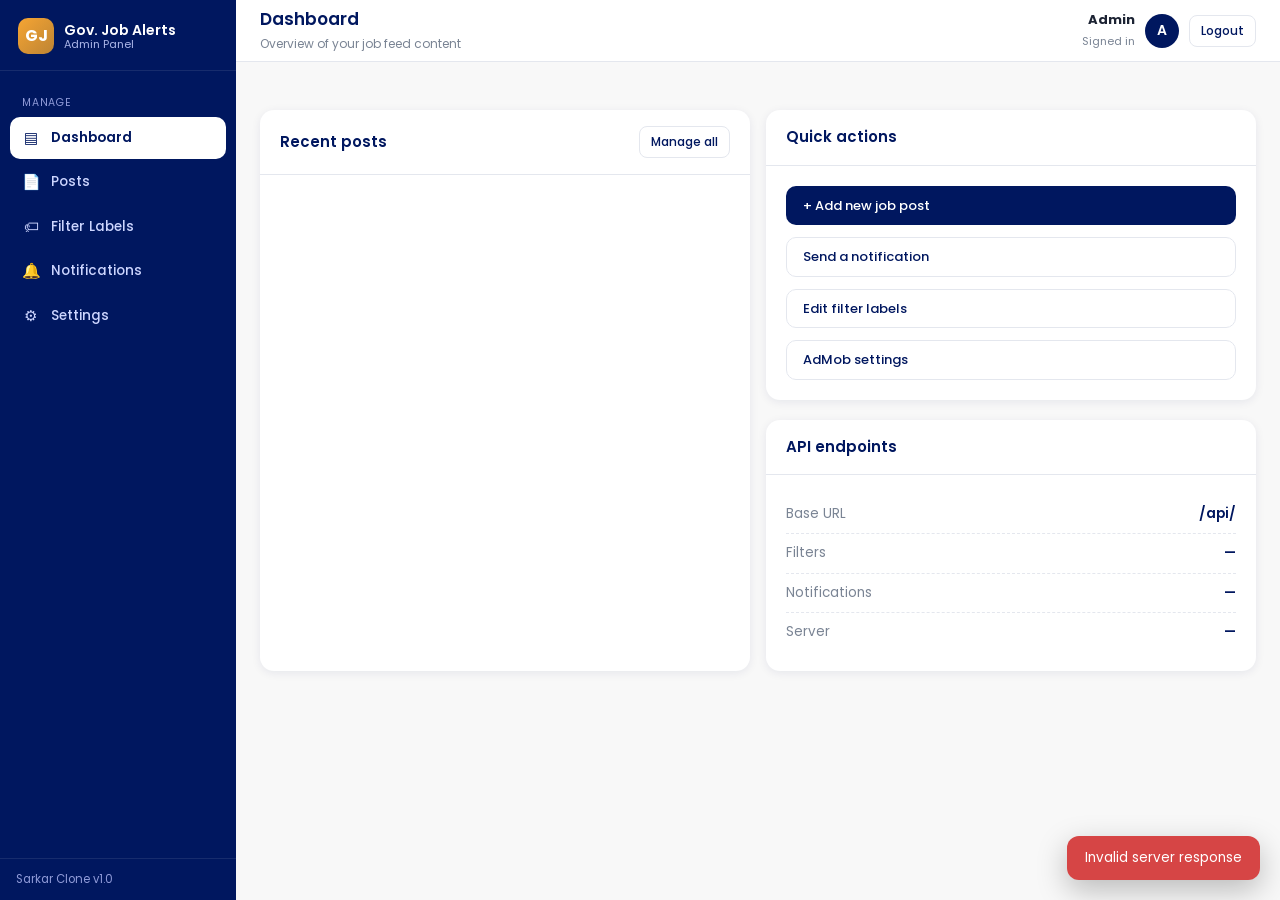
==== app-clone/admin/dashboard.html @ 2b48ecfe "Add full clone of the app: Android app (Java), admin panel, backend - app-clone/app: native Android " ====
<!DOCTYPE html>
<html lang="en">
<head>
  <meta charset="utf-8" />
  <meta name="viewport" content="width=device-width, initial-scale=1" />
  <title>Dashboard — Gov. Job Alerts Admin</title>
  <link href="https://fonts.googleapis.com/css2?family=Poppins:wght@400;500;600;700&display=swap" rel="stylesheet" />
  <link rel="stylesheet" href="assets/css/style.css" />
</head>
<body>
  <script src="assets/js/api.js"></script>
  <script>
    (async function () {
      const { api, toast, escapeHtml, fmtDate, shell, FEED_LABELS } = window.SarkarAdmin;
      const page = await shell('dashboard', 'Dashboard', 'Overview of your job feed content');

      page.innerHTML = `
        <div class="stat-grid" id="stats"></div>
        <div class="grid-2">
          <div class="card">
            <div class="card-head">
              <h3>Recent posts</h3>
              <a class="btn ghost sm" href="posts.html">Manage all</a>
            </div>
            <div class="table-wrap" id="recent"></div>
          </div>
          <div>
            <div class="card">
              <div class="card-head"><h3>Quick actions</h3></div>
              <div class="card-body">
                <a class="btn link-block" href="posts.html?new=1">+ Add new job post</a>
                <a class="btn ghost link-block mt-12" href="notifications.html">Send a notification</a>
                <a class="btn ghost link-block mt-12" href="filters.html">Edit filter labels</a>
                <a class="btn ghost link-block mt-12" href="settings.html">AdMob settings</a>
              </div>
            </div>
            <div class="card">
              <div class="card-head"><h3>API endpoints</h3></div>
              <div class="card-body">
                <div class="kv"><span>Base URL</span><b id="baseUrl">/api/</b></div>
                <div class="kv"><span>Filters</span><b id="fCount">—</b></div>
                <div class="kv"><span>Notifications</span><b id="nCount">—</b></div>
                <div class="kv"><span>Server</span><b id="srv">—</b></div>
              </div>
            </div>
          </div>
        </div>`;

      try {
        const [list, filters, notes, settings] = await Promise.all([
          api.posts({ per_page: 8 }),
          api.filters(),
          api.notifications(),
          api.settings(),
        ]);

        const feeds = list.feeds || {};
        const total = Object.values(feeds).reduce((a, b) => a + b, 0);
        const cards = [
          { num: total, lbl: 'Total active posts', href: 'posts.html' },
          ...Object.keys(FEED_LABELS).map((k) => ({
            num: feeds[k] || 0,
            lbl: FEED_LABELS[k],
            href: 'posts.html?feed=' + k,
          })),
        ];
        document.getElementById('stats').innerHTML = cards.map((c) => `
          <div class="stat-card">
            <div class="num">${c.num}</div>
            <div class="lbl">${escapeHtml(c.lbl)}</div>
            <a href="${c.href}">Open &rarr;</a>
          </div>`).join('');

        const rows = list.posts.map((p) => `
          <tr>
            <td class="title-cell">
              <b>${escapeHtml(p.jobTitle)}</b>
              <small>${escapeHtml(p.formattedDate)} · ${escapeHtml(p.postid)}</small>
            </td>
            <td><span class="badge ${escapeHtml(p.feed)}">${escapeHtml(FEED_LABELS[p.feed] || p.feed)}</span></td>
            <td>${p.isExpired ? '<span class="badge expired">Expired</span>' : '<span class="badge active">Active</span>'}</td>
          </tr>`).join('');

        document.getElementById('recent').innerHTML = rows
          ? `<table><thead><tr><th>Post</th><th>Feed</th><th>Status</th></tr></thead><tbody>${rows}</tbody></table>`
          : '<div class="empty"><div class="big">&#128196;</div>No posts yet. Create your first one.</div>';

        document.getElementById('fCount').textContent = filters.filters.length;
        document.getElementById('nCount').textContent = notes.notifications.length;
        document.getElementById('srv').textContent = settings.settings.admob_banner ? 'Connected' : 'No AdMob';
      } catch (err) {
        toast(err.message || 'Failed to load dashboard', 'err');
      }
    })();
  </script>
</body>
</html>
---- app-clone/admin/assets/css/style.css ----
:root {
  --primary: #00175f;
  --primary-2: #0b2a8a;
  --primary-3: #263a77;
  --accent-1: #f6a533;
  --accent-2: #e79d35;
  --accent-3: #d59135;
  --accent-4: #bd8434;
  --accent-5: #33457f;
  --accent-6: #354d9b;
  --accent-7: #3554b7;
  --accent-8: #3459d3;
  --bg: #f8f8f8;
  --card: #ffffff;
  --text: #1c2333;
  --muted: #7a8494;
  --txtlight: #acb6c0;
  --border: #e4e7ee;
  --danger: #d64545;
  --danger-bg: #fdecec;
  --success: #1e9e5a;
  --success-bg: #e8f7ef;
  --shadow: 0 2px 10px rgba(0, 23, 95, 0.08);
  --radius: 14px;
  --sidebar-w: 236px;
}

* { box-sizing: border-box; margin: 0; padding: 0; }

html, body { height: 100%; }

body {
  font-family: 'Poppins', system-ui, -apple-system, 'Segoe UI', Roboto, sans-serif;
  background: var(--bg);
  color: var(--text);
  font-size: 14px;
  line-height: 1.5;
}

a { color: var(--primary-3); text-decoration: none; }

/* ------------------------------------------------- login */
.auth-wrap {
  min-height: 100vh;
  display: flex;
  align-items: center;
  justify-content: center;
  background: linear-gradient(150deg, #00175f 0%, #263a77 55%, #3459d3 130%);
  padding: 20px;
}
.auth-card {
  width: 100%;
  max-width: 400px;
  background: #fff;
  border-radius: var(--radius);
  box-shadow: 0 18px 60px rgba(0, 0, 0, 0.25);
  padding: 34px 30px 28px;
}
.auth-logo {
  width: 64px; height: 64px;
  border-radius: 18px;
  background: linear-gradient(135deg, #00175f, #3459d3);
  display: flex; align-items: center; justify-content: center;
  margin: 0 auto 14px;
  color: #fff; font-size: 26px; font-weight: 700;
  box-shadow: 0 6px 18px rgba(0, 23, 95, 0.3);
}
.auth-card h1 { font-size: 19px; text-align: center; color: var(--primary); font-weight: 600; }
.auth-card p.sub { text-align: center; color: var(--muted); font-size: 12.5px; margin: 2px 0 22px; }

/* ------------------------------------------------- layout */
.layout { display: flex; min-height: 100vh; }

.sidebar {
  width: var(--sidebar-w);
  background: var(--primary);
  color: #dfe6ff;
  position: fixed;
  inset: 0 auto 0 0;
  display: flex;
  flex-direction: column;
  z-index: 20;
}
.brand {
  display: flex; align-items: center; gap: 10px;
  padding: 18px 18px 16px;
  border-bottom: 1px solid rgba(255, 255, 255, 0.09);
}
.brand .logo {
  width: 36px; height: 36px; border-radius: 10px;
  background: linear-gradient(135deg, #f6a533, #bd8434);
  color: #fff; display: flex; align-items: center; justify-content: center;
  font-weight: 700; font-size: 16px; flex: 0 0 auto;
}
.brand .name { font-size: 14px; font-weight: 600; color: #fff; line-height: 1.15; }
.brand .name small { display: block; font-weight: 400; color: #aab6e8; font-size: 11px; }

.nav { padding: 12px 10px; flex: 1; overflow-y: auto; }
.nav .section-label {
  font-size: 10.5px; letter-spacing: 0.8px; text-transform: uppercase;
  color: #8f9bd8; padding: 12px 12px 6px;
}
.nav a {
  display: flex; align-items: center; gap: 11px;
  padding: 10px 12px; border-radius: 10px;
  color: #cdd6ff; font-size: 13.5px; font-weight: 500;
  margin-bottom: 2px; transition: background 0.15s, color 0.15s;
}
.nav a:hover { background: rgba(255, 255, 255, 0.08); color: #fff; }
.nav a.active { background: #fff; color: var(--primary); font-weight: 600; }
.nav a .ico { width: 18px; text-align: center; font-size: 15px; }

.side-foot { padding: 12px 16px; border-top: 1px solid rgba(255, 255, 255, 0.09); font-size: 11.5px; color: #8f9bd8; }

.main { margin-left: var(--sidebar-w); flex: 1; display: flex; flex-direction: column; min-width: 0; }

.topbar {
  background: #fff;
  border-bottom: 1px solid var(--border);
  padding: 0 24px;
  height: 62px;
  display: flex; align-items: center; justify-content: space-between;
  gap: 16px;
  position: sticky; top: 0; z-index: 15;
}
.topbar .page-title h2 { font-size: 17px; font-weight: 600; color: var(--primary); }
.topbar .page-title span { font-size: 12px; color: var(--muted); }
.top-user { display: flex; align-items: center; gap: 10px; }
.top-user .avatar {
  width: 34px; height: 34px; border-radius: 50%;
  background: var(--primary); color: #fff;
  display: flex; align-items: center; justify-content: center;
  font-weight: 600; font-size: 14px;
}
.top-user .who { text-align: right; }
.top-user .who b { display: block; font-size: 13px; }
.top-user .who small { color: var(--muted); font-size: 11px; }
.burger { display: none; background: none; border: 0; font-size: 20px; color: var(--primary); cursor: pointer; }

.content { padding: 24px; flex: 1; }

/* ------------------------------------------------- cards */
.stat-grid {
  display: grid;
  grid-template-columns: repeat(auto-fit, minmax(180px, 1fr));
  gap: 16px;
  margin-bottom: 24px;
}
.stat-card {
  background: var(--card); border-radius: var(--radius);
  padding: 18px 18px 14px; box-shadow: var(--shadow);
  border-left: 5px solid var(--accent-1);
}
.stat-card:nth-child(2) { border-left-color: var(--accent-2); }
.stat-card:nth-child(3) { border-left-color: var(--accent-3); }
.stat-card:nth-child(4) { border-left-color: var(--accent-4); }
.stat-card:nth-child(5) { border-left-color: var(--accent-8); }
.stat-card .num { font-size: 26px; font-weight: 700; color: var(--primary); line-height: 1.1; }
.stat-card .lbl { font-size: 12.5px; color: var(--muted); margin-top: 2px; }
.stat-card a { font-size: 12px; font-weight: 600; color: var(--primary-3); }

.card {
  background: var(--card); border-radius: var(--radius);
  box-shadow: var(--shadow); margin-bottom: 20px;
  overflow: hidden;
}
.card-head {
  padding: 16px 20px; border-bottom: 1px solid var(--border);
  display: flex; align-items: center; justify-content: space-between; gap: 12px; flex-wrap: wrap;
}
.card-head h3 { font-size: 15px; font-weight: 600; color: var(--primary); }
.card-body { padding: 20px; }

/* ------------------------------------------------- tables */
.table-wrap { overflow-x: auto; }
table { width: 100%; border-collapse: collapse; table-layout: auto; }
th, td { text-align: left; padding: 12px 16px; border-bottom: 1px solid var(--border); vertical-align: middle; }
th { font-size: 11.5px; text-transform: uppercase; letter-spacing: 0.5px; color: var(--muted); background: #fafbfd; white-space: nowrap; }
th:last-child, td:last-child { text-align: right; white-space: nowrap; }
tbody tr:hover { background: #f7f9ff; }
td.title-cell { max-width: 420px; min-width: 180px; }
td.title-cell b { display: block; font-weight: 500; font-size: 13.5px; line-height: 1.4; }
td.title-cell small { color: var(--muted); font-size: 11.5px; }
.tbl-id { font-family: ui-monospace, monospace; color: var(--muted); font-size: 12px; }
.empty { padding: 46px 16px; text-align: center; color: var(--muted); }
.empty .big { font-size: 40px; margin-bottom: 8px; }

/* ------------------------------------------------- badges / buttons */
.badge {
  display: inline-block; padding: 3px 10px; border-radius: 999px;
  font-size: 11px; font-weight: 600;
}
.badge.govtjob { background: #fdeedb; color: #b06a00; }
.badge.currentaffairs { background: #e7ecff; color: #2c47b4; }
.badge.resultpost { background: #e8f7ef; color: #147a45; }
.badge.dailynews { background: #f1ebff; color: #6a2cbf; }
.badge.expired { background: var(--danger-bg); color: var(--danger); }
.badge.active { background: var(--success-bg); color: var(--success); }
.badge.deleted { background: #f0f1f4; color: #6b7382; }

.btn {
  display: inline-flex; align-items: center; gap: 7px;
  padding: 9px 16px; border-radius: 10px; border: 1px solid transparent;
  font-family: inherit; font-size: 13px; font-weight: 500; cursor: pointer;
  transition: filter 0.15s, transform 0.05s; background: var(--primary); color: #fff;
}
.btn:hover { filter: brightness(1.12); }
.btn:active { transform: translateY(1px); }
.btn.ghost { background: #fff; color: var(--primary); border-color: var(--border); }
.btn.ghost:hover { background: #f2f5ff; }
.btn.danger { background: var(--danger); }
.btn.sm { padding: 6px 11px; font-size: 12px; border-radius: 8px; }
.btn.icon { padding: 6px 9px; }
.btn:disabled { opacity: 0.55; cursor: not-allowed; }

/* ------------------------------------------------- forms */
.form-grid { display: grid; grid-template-columns: repeat(auto-fit, minmax(230px, 1fr)); gap: 14px; }
.form-group { display: flex; flex-direction: column; gap: 6px; }
.form-group.full { grid-column: 1 / -1; }
label { font-size: 12.5px; font-weight: 500; color: #4a5366; }
input[type=text], input[type=password], input[type=date], select, textarea {
  border: 1px solid var(--border); border-radius: 10px;
  padding: 10px 12px; font-family: inherit; font-size: 13.5px;
  background: #fbfcfe; color: var(--text); width: 100%;
  transition: border 0.15s, box-shadow 0.15s;
}
input:focus, select:focus, textarea:focus {
  outline: none; border-color: var(--primary-3);
  box-shadow: 0 0 0 3px rgba(52, 89, 211, 0.14); background: #fff;
}
textarea { resize: vertical; min-height: 130px; }
.form-actions { display: flex; gap: 10px; justify-content: flex-end; margin-top: 18px; }

.toolbar { display: flex; gap: 10px; flex-wrap: wrap; align-items: center; margin-bottom: 18px; }
.toolbar .search { flex: 1; min-width: 200px; position: relative; }
.toolbar .search input { padding-left: 34px; }
.toolbar .search::before {
  content: '\1F50D'; position: absolute; left: 12px; top: 50%;
  transform: translateY(-50%); font-size: 13px; color: var(--muted);
}

.seg { display: inline-flex; background: #eef1f8; border-radius: 10px; padding: 3px; gap: 2px; flex-wrap: wrap; }
.seg button {
  border: 0; background: transparent; padding: 7px 13px; border-radius: 8px;
  font-family: inherit; font-size: 12.5px; font-weight: 500; color: #566078; cursor: pointer;
}
.seg button.active { background: #fff; color: var(--primary); box-shadow: 0 1px 4px rgba(0, 0, 0, 0.12); }

.pager { display: flex; align-items: center; gap: 8px; justify-content: flex-end; padding: 14px 20px; }
.pager button { min-width: 34px; }

/* ------------------------------------------------- modal */
.modal-backdrop {
  position: fixed; inset: 0; background: rgba(8, 15, 40, 0.45);
  display: none; align-items: center; justify-content: center;
  z-index: 50; padding: 16px;
}
.modal-backdrop.open { display: flex; }
.modal {
  background: #fff; border-radius: var(--radius); width: 100%; max-width: 640px;
  max-height: 92vh; overflow-y: auto; box-shadow: 0 24px 70px rgba(0, 0, 0, 0.3);
}
.modal.sm { max-width: 420px; }
.modal-head {
  padding: 18px 22px; border-bottom: 1px solid var(--border);
  display: flex; align-items: center; justify-content: space-between; position: sticky; top: 0; background: #fff;
}
.modal-head h3 { font-size: 15.5px; color: var(--primary); }
.modal-x { border: 0; background: none; font-size: 20px; cursor: pointer; color: var(--muted); }
.modal-body { padding: 20px 22px; }
.modal-foot { padding: 14px 22px; border-top: 1px solid var(--border); display: flex; justify-content: flex-end; gap: 10px; }

.rich-tools { display: flex; gap: 6px; margin-bottom: 8px; flex-wrap: wrap; }
.rich-tools button {
  border: 1px solid var(--border); background: #fff; border-radius: 8px;
  padding: 6px 10px; font-size: 12px; cursor: pointer; font-family: inherit;
}
.rich-tools button:hover { background: #f2f5ff; }

/* ------------------------------------------------- toasts */
.toast-zone { position: fixed; bottom: 20px; right: 20px; z-index: 80; display: flex; flex-direction: column; gap: 10px; }
.toast {
  background: var(--primary); color: #fff; padding: 12px 18px; border-radius: 12px;
  box-shadow: 0 10px 30px rgba(0, 0, 0, 0.25); font-size: 13.5px;
  animation: slideIn 0.25s ease; display: flex; align-items: center; gap: 9px;
}
.toast.err { background: var(--danger); }
.toast.ok { background: var(--success); }
@keyframes slideIn { from { transform: translateX(30px); opacity: 0; } to { transform: none; opacity: 1; } }

/* ------------------------------------------------- confirm dialog */
.confirm-box { text-align: center; }
.confirm-box .ico { font-size: 40px; margin-bottom: 8px; }
.confirm-box p { color: var(--muted); font-size: 13.5px; margin: 6px 0 2px; }

/* ------------------------------------------------- misc */
.muted { color: var(--muted); }
.mt-12 { margin-top: 12px; }
.link-block { display: block; }
.grid-2 { display: grid; grid-template-columns: repeat(auto-fit, minmax(300px, 1fr)); gap: 16px; }
.kv { display: flex; justify-content: space-between; padding: 9px 0; border-bottom: 1px dashed var(--border); font-size: 13.5px; }
.kv:last-child { border-bottom: 0; }
.kv span:first-child { color: var(--muted); }
.kv b { color: var(--primary); font-weight: 600; }
pre.code {
  background: #0d1530; color: #cfe0ff; padding: 14px; border-radius: 10px;
  font-size: 12px; overflow-x: auto; white-space: pre-wrap; word-break: break-all;
}
.hint { font-size: 12px; color: var(--muted); margin-top: 6px; }
.copy-btn { margin-top: 10px; }

/* ------------------------------------------------- responsive */
@media (max-width: 900px) {
  .sidebar { transform: translateX(-100%); transition: transform 0.2s; }
  .sidebar.open { transform: none; box-shadow: 0 0 0 100vmax rgba(8, 15, 40, 0.4); }
  .main { margin-left: 0; }
  .burger { display: block; }
  .content { padding: 16px; }
}
@media (max-width: 480px) {
  .stat-grid { grid-template-columns: 1fr 1fr; }
  .topbar { padding: 0 14px; }
  .top-user .who { display: none; }
  .card-head { padding: 14px 16px; }
}
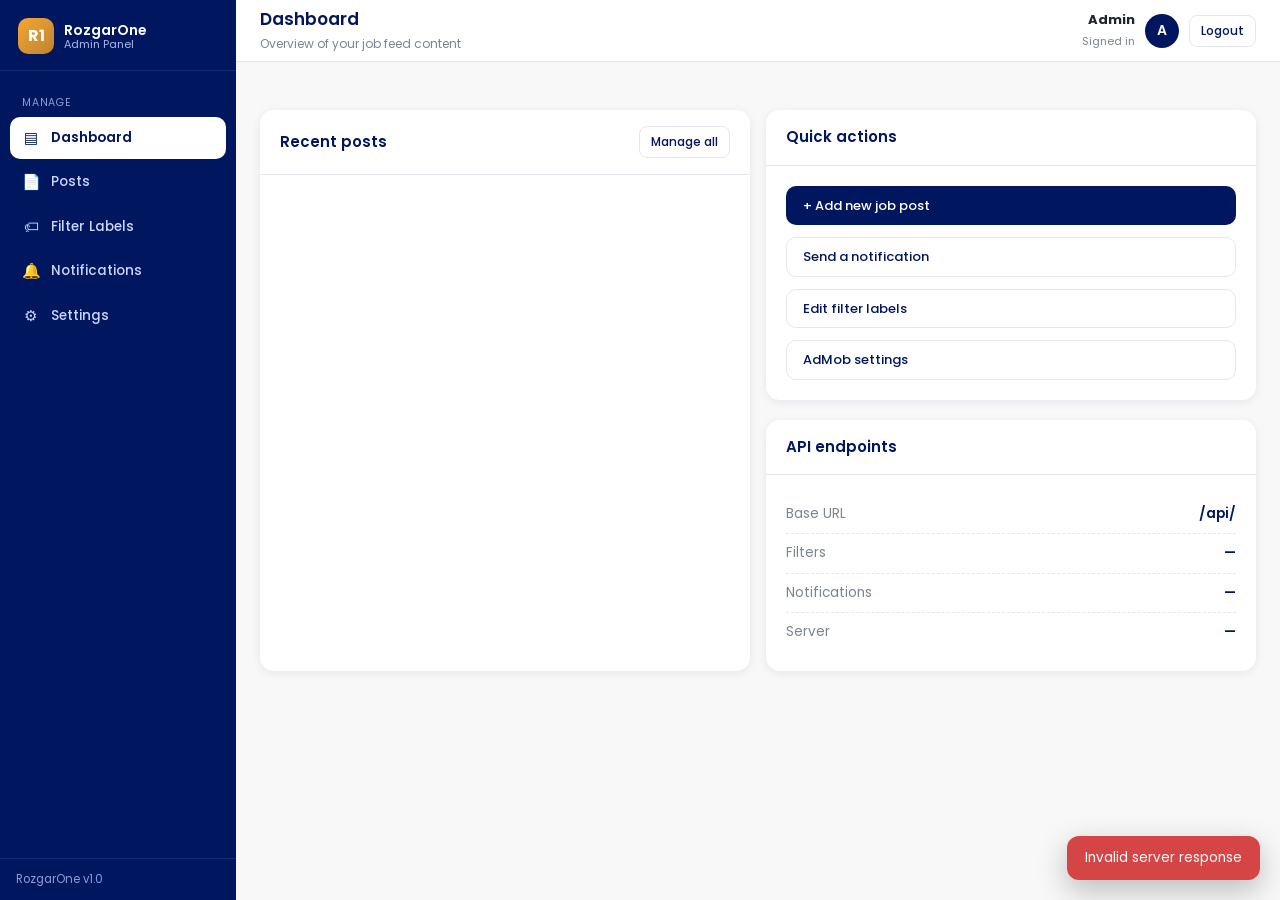
==== commit 3924ca9f: "Rename app to RozgarOne - package/applicationId: com.gsbussiness.sarkariexamupdates -> com.rozgarone" ====
--- a/app-clone/admin/dashboard.html
+++ b/app-clone/admin/dashboard.html
@@ -3,7 +3,7 @@
 <head>
   <meta charset="utf-8" />
   <meta name="viewport" content="width=device-width, initial-scale=1" />
-  <title>Dashboard — Gov. Job Alerts Admin</title>
+  <title>Dashboard — RozgarOne Admin</title>
   <link href="https://fonts.googleapis.com/css2?family=Poppins:wght@400;500;600;700&display=swap" rel="stylesheet" />
   <link rel="stylesheet" href="assets/css/style.css" />
 </head>
@@ -11,7 +11,7 @@
   <script src="assets/js/api.js"></script>
   <script>
     (async function () {
-      const { api, toast, escapeHtml, fmtDate, shell, FEED_LABELS } = window.SarkarAdmin;
+      const { api, toast, escapeHtml, fmtDate, shell, FEED_LABELS } = window.RozgarAdmin;
       const page = await shell('dashboard', 'Dashboard', 'Overview of your job feed content');
 
       page.innerHTML = `
